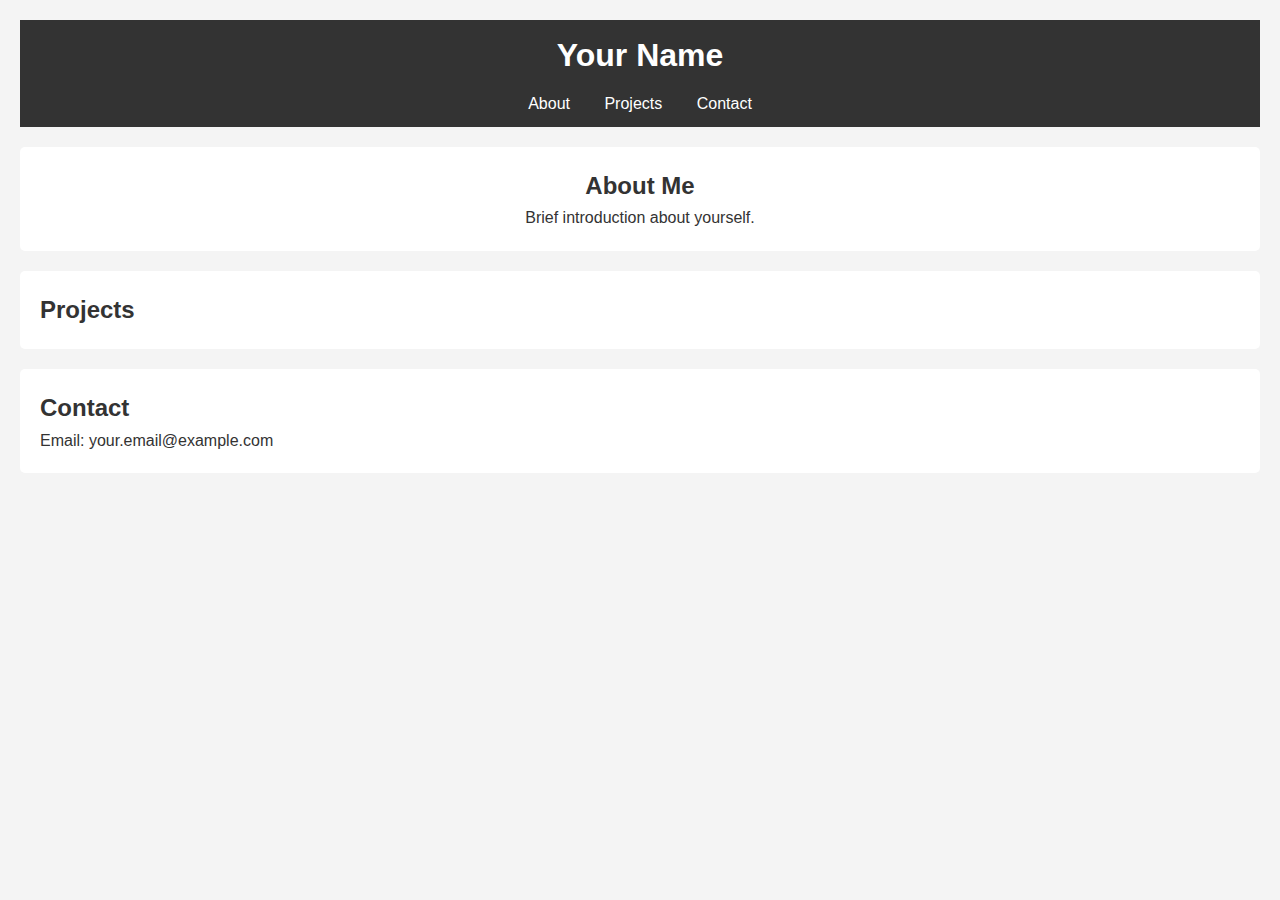
==== frontend.html @ 256d2887 "inital commit createdd files" ====
<!DOCTYPE html>
<html lang="en">
<head>
  <meta charset="UTF-8">
  <meta name="viewport" content="width=device-width, initial-scale=1.0">
  <title>Your Name - Portfolio</title>
  <link rel="stylesheet" href="style.css">
</head>
<body>
  <header>
    <h1>Your Name</h1>
    <nav>
      <ul>
        <li><a href="#about">About</a></li>
        <li><a href="#projects">Projects</a></li>
        <li><a href="#contact">Contact</a></li>
      </ul>
    </nav>
  </header>
  <div class = "about-me">
  <section id="about">
    <h2>About Me</h2>
    <p>Brief introduction about yourself.</p>
  </section>
  </div>

  <section id="projects">
    <h2>Projects</h2>
    <!-- Project entries will go here -->
  </section>

  <section id="contact">
    <h2>Contact</h2>
    <p>Email: your.email@example.com</p>
  </section>

  <script src="script.js"></script>
</body>
</html>
---- style.css ----
/* General Reset */
body, h1, h2, p, ul, li {
    margin: 0;
    padding: 0;
    box-sizing: border-box;
  }
  
  /* Body Styling */
  body {
    font-family: Arial, sans-serif;
    line-height: 1.6;
    background-color: #f4f4f4;
    color: #333;
    padding: 20px;
  }
  
  /* Header Styling */
  header {
    background: #333;
    color: #fff;
    padding: 10px 0;
    text-align: center;
  }
  
  header h1 {
    margin-bottom: 10px;
  }

  .about-me {
    text-align: center;
  }

  
  
  nav ul {
    list-style: none;
  }
  
  nav ul li {
    display: inline;
    margin: 0 15px;
  }
  
  nav ul li a {
    color: #fff;
    text-decoration: none;
  }
  
  /* Section Styling */
  section {
    margin: 20px 0;
    padding: 20px;
    background: #fff;
    border-radius: 5px;
  }
  
  /* Project Entries */
  .project {
    margin-bottom: 15px;
  }
  
  .project h3 {
    margin-bottom: 5px;
  }
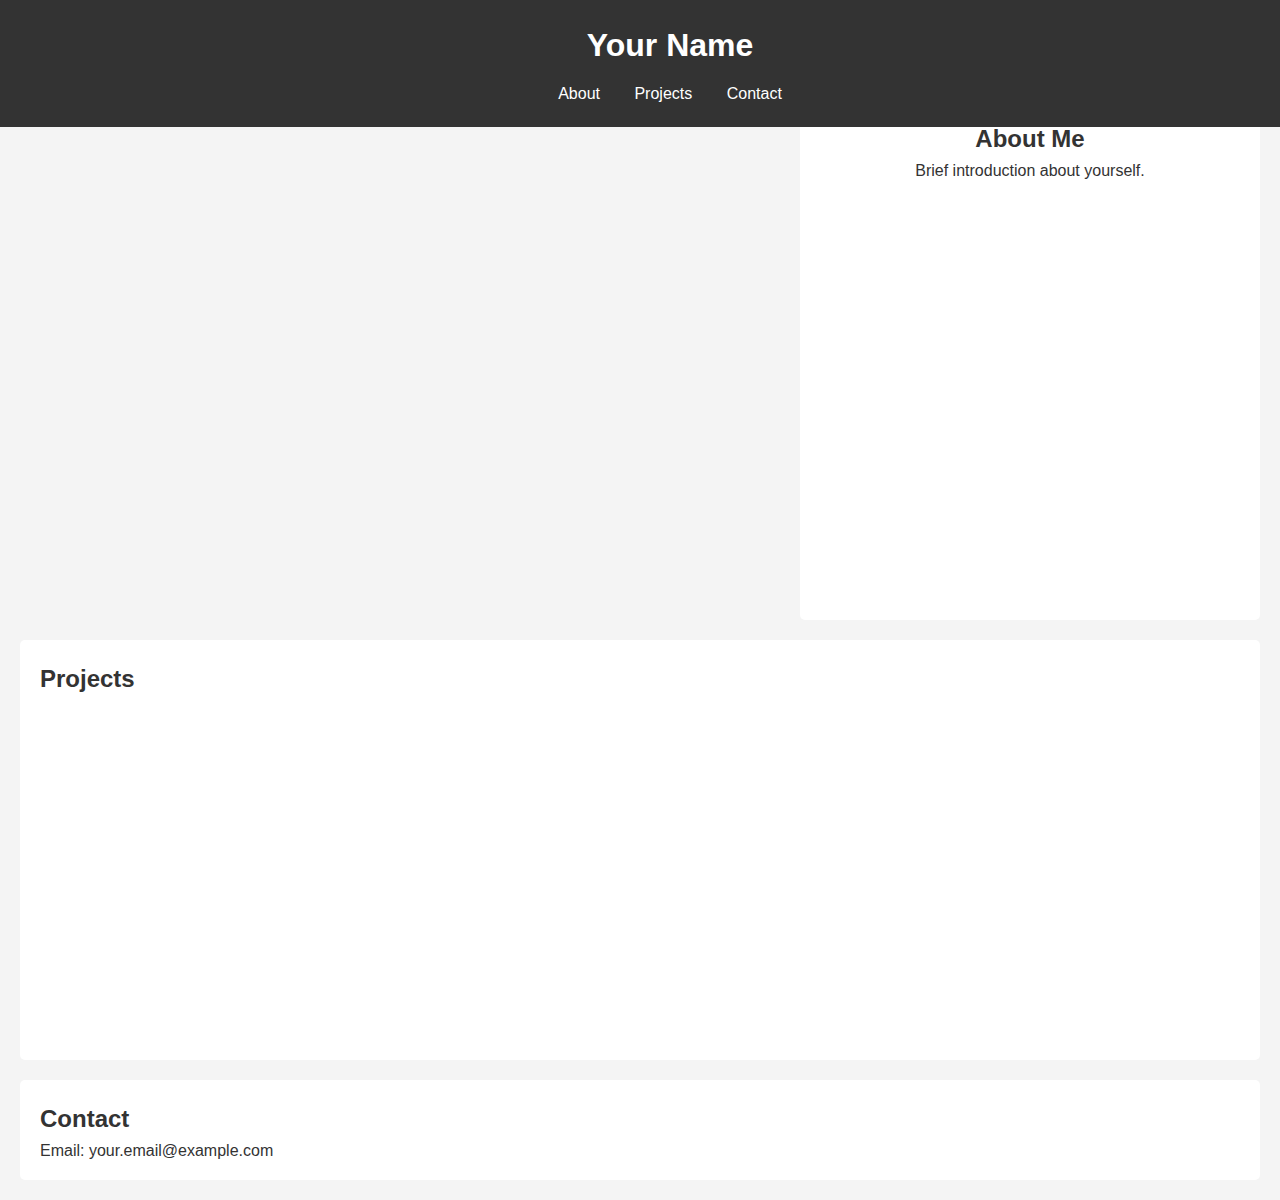
==== commit 1585ee43: "done with live server, basics done" ====
--- a/frontend.html
+++ b/frontend.html
@@ -3,7 +3,7 @@
 <head>
   <meta charset="UTF-8">
   <meta name="viewport" content="width=device-width, initial-scale=1.0">
-  <title>Your Name - Portfolio</title>
+  <title>Dante Azucar</title>
   <link rel="stylesheet" href="style.css">
 </head>
 <body>
@@ -17,22 +17,26 @@
       </ul>
     </nav>
   </header>
-  <div class = "about-me">
-  <section id="about">
+
+  <section id="About-Me">
+    
     <h2>About Me</h2>
     <p>Brief introduction about yourself.</p>
   </section>
-  </div>
+    
 
+  
   <section id="projects">
     <h2>Projects</h2>
     <!-- Project entries will go here -->
   </section>
+  
 
   <section id="contact">
     <h2>Contact</h2>
     <p>Email: your.email@example.com</p>
   </section>
+  </div>
 
   <script src="script.js"></script>
 </body>
--- a/style.css
+++ b/style.css
@@ -11,14 +11,18 @@
     line-height: 1.6;
     background-color: #f4f4f4;
     color: #333;
-    padding: 20px;
   }
   
   /* Header Styling */
   header {
+    position: fixed;
+    top: 0;
+    width: 100%;
+    z-index: 1000;
     background: #333;
     color: #fff;
-    padding: 10px 0;
+    padding: 20px 30px;
+    margin-right: 50px;
     text-align: center;
   }
   
@@ -26,9 +30,7 @@
     margin-bottom: 10px;
   }
 
-  .about-me {
-    text-align: center;
-  }
+ 
 
   
   
@@ -48,10 +50,33 @@
   
   /* Section Styling */
   section {
-    margin: 20px 0;
+
+    display: flex;
+    flex-direction: column;
+    justify-content: flex-start;
+    height: 100px;                 
+    margin: 20px;
     padding: 20px;
+    box-sizing: border-box;
     background: #fff;
     border-radius: 5px;
+  }
+  
+
+  #About-Me {
+    margin-top: 100px;
+    margin-left: 800px;
+    text-align: center;
+    align-items: center;
+    text-align: center;
+    padding-bottom: 500px;
+    background: #fff;
+  }
+
+  #projects {
+    align-items: baseline;
+    text-align: center;
+    padding-bottom: 400px;
   }
   
   /* Project Entries */
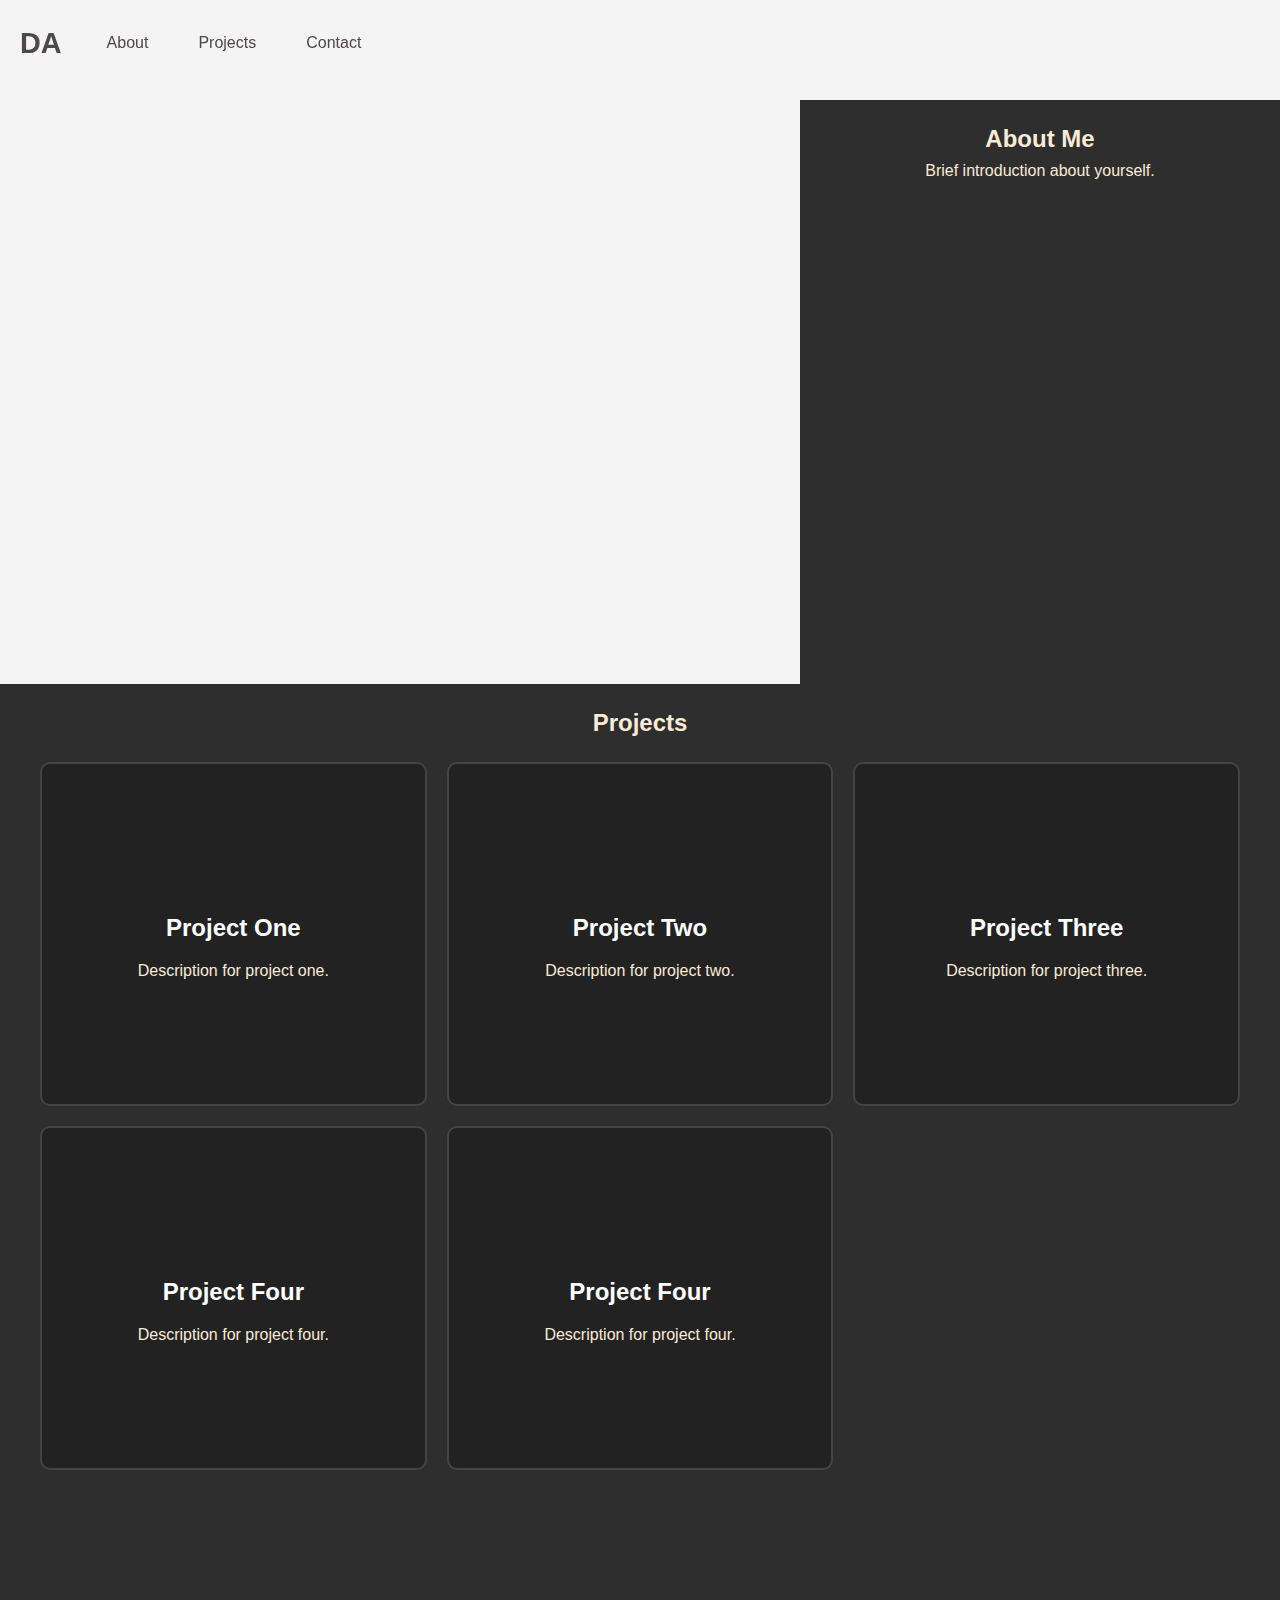
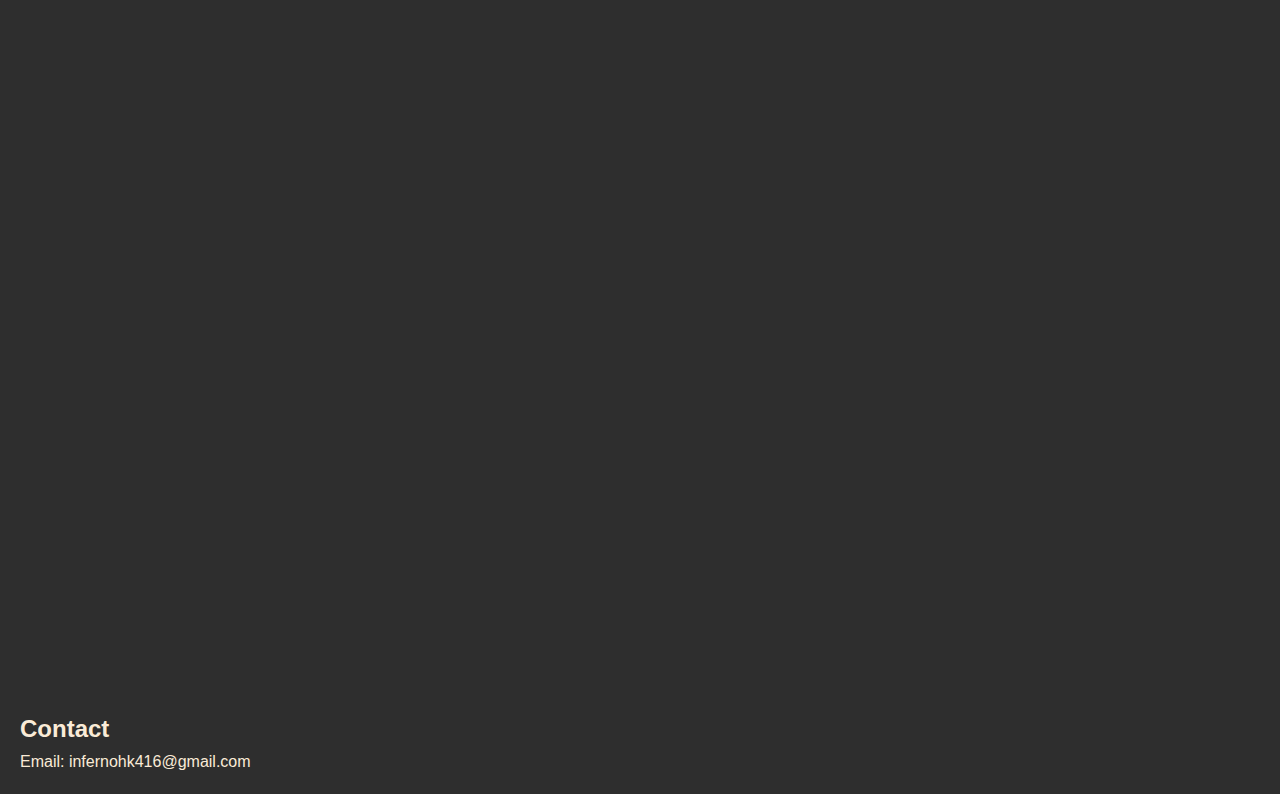
==== commit 6b23e095: "got more basics, onto graphics and actual detail" ====
--- a/frontend.html
+++ b/frontend.html
@@ -7,16 +7,19 @@
   <link rel="stylesheet" href="style.css">
 </head>
 <body>
-  <header>
-    <h1>Your Name</h1>
-    <nav>
-      <ul>
-        <li><a href="#about">About</a></li>
-        <li><a href="#projects">Projects</a></li>
-        <li><a href="#contact">Contact</a></li>
-      </ul>
-    </nav>
+  <header id="navbar">
+    <div class="header-container">
+      <h1 class = "side-title">DA</h1>
+      <nav>
+        <ul class = nav-links>
+          <li><a href="#about">About</a></li>
+          <li><a href="#projects">Projects</a></li>
+          <li><a href="#contact">Contact</a></li>
+        </ul>
+      </nav>
+    </div>
   </header>
+  
 
   <section id="About-Me">
     
@@ -28,16 +31,41 @@
   
   <section id="projects">
     <h2>Projects</h2>
-    <!-- Project entries will go here -->
+    <div class="project-grid">
+      <a href="https://example.com/project1" class="project-card">
+        <h3>Project One</h3>
+        <p>Description for project one.</p>
+      </a>
+      <a href="https://example.com/project2" class="project-card">
+        <h3>Project Two</h3>
+        <p>Description for project two.</p>
+      </a>
+      <a href="https://example.com/project3" class="project-card">
+        <h3>Project Three</h3>
+        <p>Description for project three.</p>
+      </a>
+      <a href="https://example.com/project4" class="project-card">
+        <h3>Project Four</h3>
+        <p>Description for project four.</p>
+      </a>
+      </a>
+      <a href="https://example.com/project4" class="project-card">
+        <h3>Project Four</h3>
+        <p>Description for project four.</p>
+      </a>
+      
+      
+    </div>  
   </section>
+  
   
 
   <section id="contact">
     <h2>Contact</h2>
-    <p>Email: your.email@example.com</p>
+    <p>Email: infernohk416@gmail.com</p>
   </section>
-  </div>
+  
 
-  <script src="script.js"></script>
+  <script src="app.js"></script>
 </body>
 </html>
--- a/style.css
+++ b/style.css
@@ -1,90 +1,194 @@
 /* General Reset */
 body, h1, h2, p, ul, li {
-    margin: 0;
-    padding: 0;
-    box-sizing: border-box;
+  margin: 0;
+  padding: 0;
+  box-sizing: border-box;
+  color:antiquewhite;
   }
+
+
+html {
+  scroll-behavior: smooth;
+}
+  
+  
+#navbar {
+  position: fixed;
+  top: 0;
+  width: 100%;
+  padding: 20px;
+  background-color: transparent;
+  color: rgb(77, 73, 73);
+  z-index: 1000;
+  transition: background-color 0.3s ease, box-shadow 0.3s ease, color 1s ease;
+}
+
+#navbar .nav-links a {
+  color: rgb(77, 73, 73);
+  transition: color 1s ease;
+}
+
+
+.header-container {
+  max-width: 1000px;
+  margin: 0;
+  padding: 0px;
+  display: flex;
+  flex-direction: row;
+  align-items: center;
+  justify-content: flex-start; 
+  gap: 30px;
+}
+
+.side-title {
+  font-size: 1.8em;            /* larger than nav links */
+  color: rgb(77, 73, 73);
+  margin: 0;
+}
+
+.nav-links {
+  color: rgb(77, 73, 73);
+  list-style: none;
+  display: flex;
+  gap: 20px;                   /* space between nav items */
+  padding: 0;
+  margin: 0;
+}
+
+.nav-links li a {
+  color: rgb(77, 73, 73);
+  text-decoration: none;
+  font-size: 1em;
+}
+
+#navbar.scrolled {
+  color:antiquewhite;
+  background-color: rgba(34, 34, 34, 0.9); /* or #222, or white */
+  box-shadow: 0 2px 8px rgba(0,0,0,0.2);
+}
+
+#navbar.scrolled .nav-links a {
+  color: antiquewhite; /* or whatever text color you want when scrolled */
+}
+#navbar.scrolled .side-title  {
+  color:antiquewhite;
+}
+
   
   /* Body Styling */
-  body {
-    font-family: Arial, sans-serif;
-    line-height: 1.6;
-    background-color: #f4f4f4;
-    color: #333;
-  }
-  
-  /* Header Styling */
-  header {
-    position: fixed;
-    top: 0;
-    width: 100%;
-    z-index: 1000;
-    background: #333;
-    color: #fff;
-    padding: 20px 30px;
-    margin-right: 50px;
-    text-align: center;
-  }
-  
-  header h1 {
-    margin-bottom: 10px;
-  }
+body {
+  font-family: Arial, sans-serif;
+  line-height: 1.6;
+  background-color: #f4f4f4;
+  color: #333;
+}
+
+/* Header Styling */
+header {
+  background: #333;
+}
+
+header h1 {
+  margin-bottom: 10px;
+}
 
  
 
   
   
-  nav ul {
-    list-style: none;
-  }
+nav ul {
+  list-style: none;
+}
+
+nav ul li {
+  display: inline;
+  margin: 0 15px;
+}
+
+nav ul li a {
+  color: #fff;
+  text-decoration: none;
+}
+
+/* Section Styling */
+section {
+  background-color: #2e2e2e; 
+  color: inherit;             
+  margin: 0px;
+  padding: 20px;
+  box-sizing: border-box;
+  border-radius: 0px;
+}
+
+
+#About-Me {
+  margin-top: 100px;
+  margin-left: 800px;
+  text-align: center;
+  align-items: center;
+  text-align: center;
+  padding-bottom: 500px;
+  background: #2e2e2e;
+}
+
+#projects {
   
-  nav ul li {
-    display: inline;
-    margin: 0 15px;
-  }
-  
-  nav ul li a {
-    color: #fff;
-    text-decoration: none;
-  }
-  
-  /* Section Styling */
-  section {
+  color:antiquewhite;
+  align-items: baseline;
+  text-align: center;
+  padding-bottom: 800px;
+}
 
-    display: flex;
-    flex-direction: column;
-    justify-content: flex-start;
-    height: 100px;                 
-    margin: 20px;
-    padding: 20px;
-    box-sizing: border-box;
-    background: #fff;
-    border-radius: 5px;
-  }
-  
+/* Project Entries */
+.project {
+  padding: 20px;
+  display: flex;
+  flex-direction: row;
+  align-items: center;
+  justify-content: flex-start; 
+  margin-bottom: 15px;
+}
 
-  #About-Me {
-    margin-top: 100px;
-    margin-left: 800px;
-    text-align: center;
-    align-items: center;
-    text-align: center;
-    padding-bottom: 500px;
-    background: #fff;
-  }
+.project h3 {
+  margin-bottom: 5px;
+}
+.project-grid {
+  display: grid;
+  grid-template-columns: repeat(auto-fit, minmax(300px, 1fr)); 
+  gap: 20px;
+  padding: 20px;
+}
 
-  #projects {
-    align-items: baseline;
-    text-align: center;
-    padding-bottom: 400px;
-  }
-  
-  /* Project Entries */
-  .project {
-    margin-bottom: 15px;
-  }
-  
-  .project h3 {
-    margin-bottom: 5px;
-  }
-  +
+/* Style for Project Cards */
+.project-card {
+  min-height: 300px;
+  display: flex;
+  flex-direction: column;
+  justify-content: center;
+  text-align: center;
+  background-color: #222;
+  color: white;
+  border: 2px solid #444;
+  border-radius: 10px;
+  padding: 20px;
+  text-decoration: none; /* Remove underline */
+  transition: transform 0.2s ease, box-shadow 0.2s ease;
+}
+
+.project-card h3 {
+  margin-bottom: 10px;
+  font-size: 1.5em;
+}
+
+.project-card p {
+  font-size: 1em;
+}
+
+/* Hover Effect for Projects */
+.project-card:hover {
+  transform: scale(1.03);
+  box-shadow: 0 4px 20px rgba(0, 0, 0, 0.4);
+  border-color: #00ffff;
+  color: #00ffff;
+}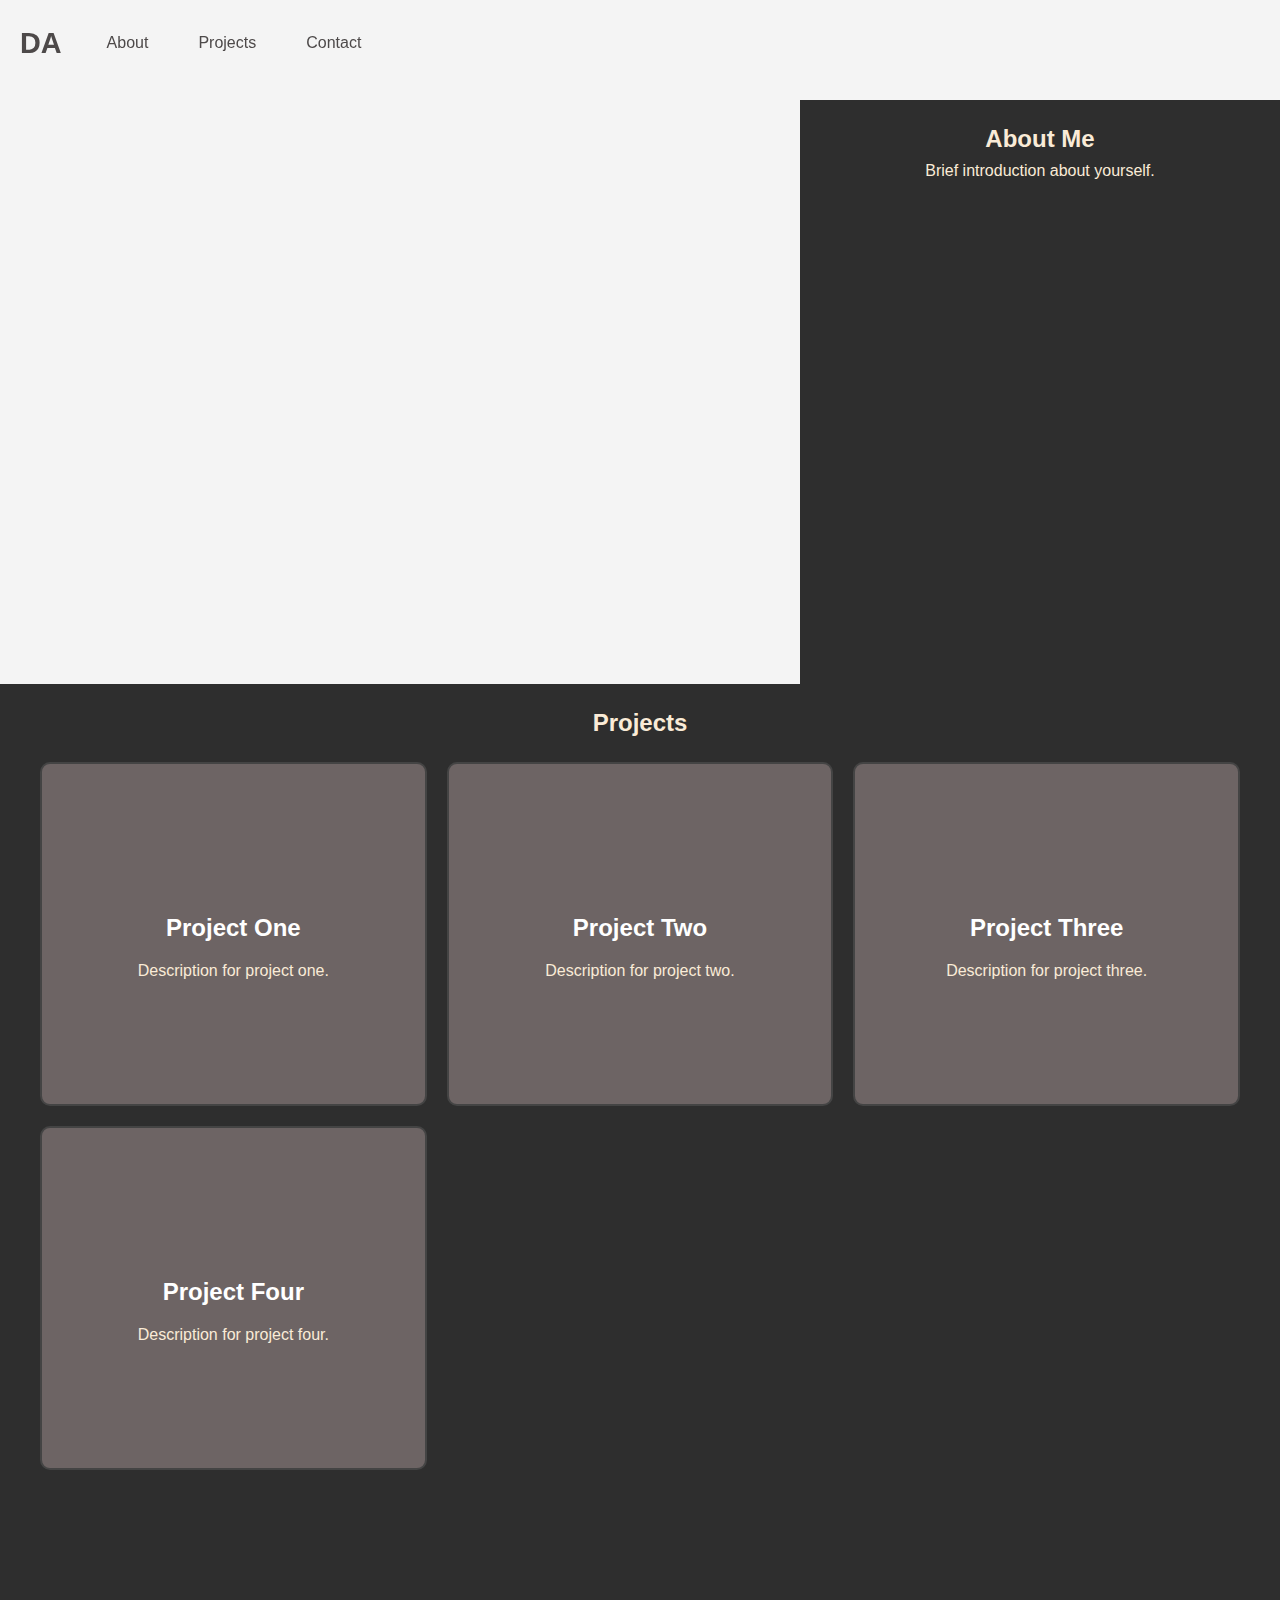
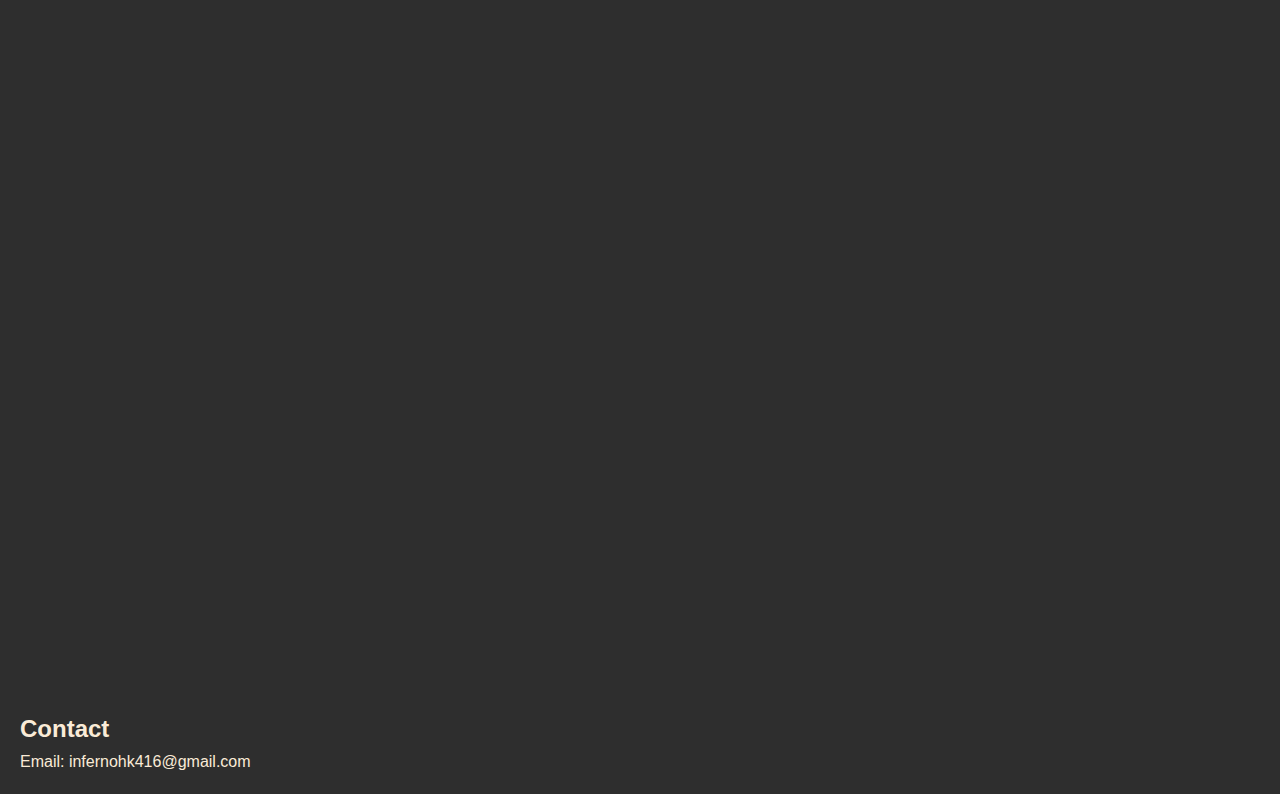
==== commit 0fc95cbd: "small deets" ====
--- a/frontend.html
+++ b/frontend.html
@@ -12,7 +12,7 @@
       <h1 class = "side-title">DA</h1>
       <nav>
         <ul class = nav-links>
-          <li><a href="#about">About</a></li>
+          <li><a href="#About-Me">About</a></li>
           <li><a href="#projects">Projects</a></li>
           <li><a href="#contact">Contact</a></li>
         </ul>
@@ -32,7 +32,7 @@
   <section id="projects">
     <h2>Projects</h2>
     <div class="project-grid">
-      <a href="https://example.com/project1" class="project-card">
+      <a href="project1.html" class="project-card">
         <h3>Project One</h3>
         <p>Description for project one.</p>
       </a>
@@ -48,10 +48,6 @@
         <h3>Project Four</h3>
         <p>Description for project four.</p>
       </a>
-      </a>
-      <a href="https://example.com/project4" class="project-card">
-        <h3>Project Four</h3>
-        <p>Description for project four.</p>
       </a>
       
       
--- a/style.css
+++ b/style.css
@@ -167,7 +167,7 @@
   flex-direction: column;
   justify-content: center;
   text-align: center;
-  background-color: #222;
+  background-color: #6d6464;
   color: white;
   border: 2px solid #444;
   border-radius: 10px;
@@ -189,6 +189,5 @@
 .project-card:hover {
   transform: scale(1.03);
   box-shadow: 0 4px 20px rgba(0, 0, 0, 0.4);
-  border-color: #00ffff;
-  color: #00ffff;
+  color: #2b0bdc;
 }